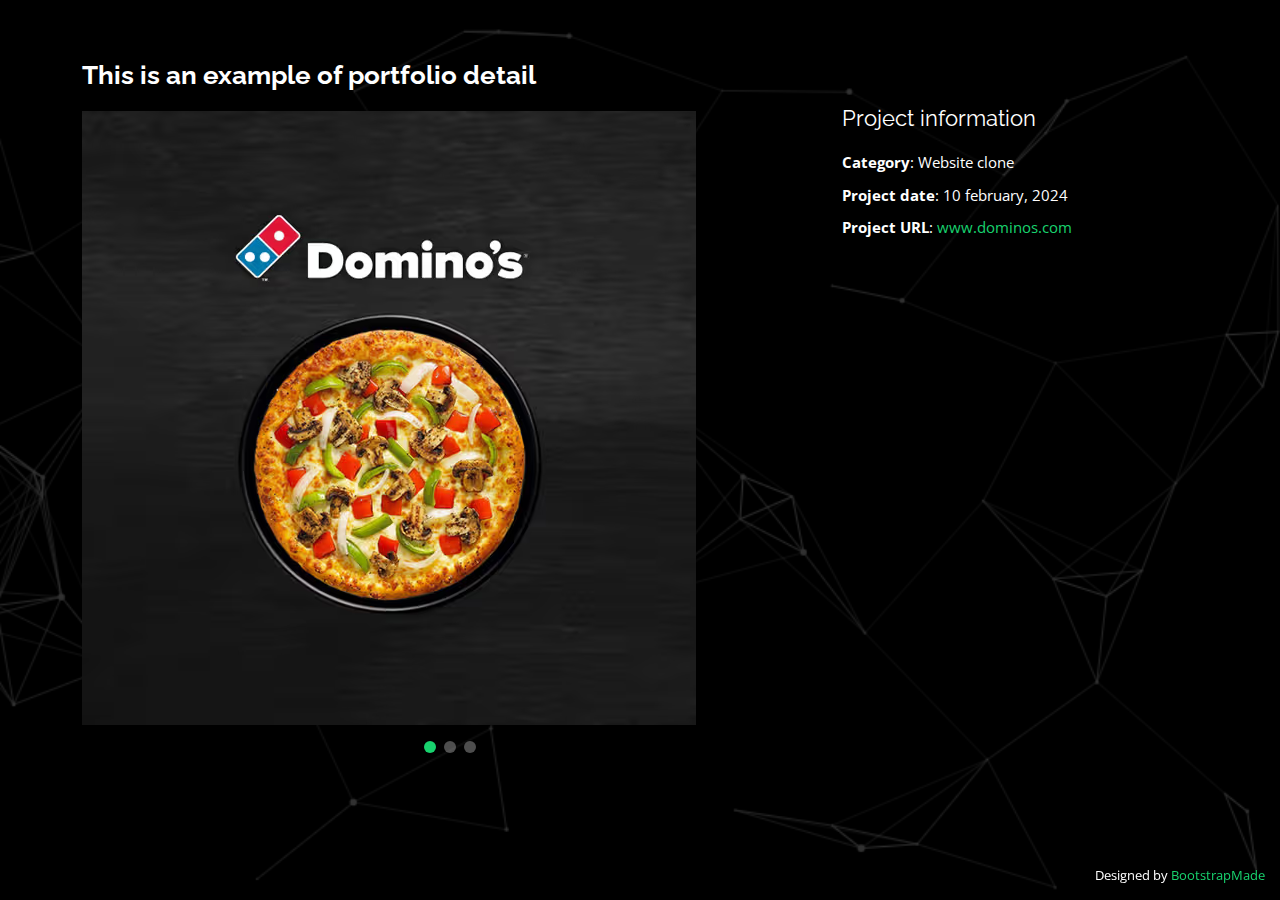
==== dominos-details.html @ b4c53c9f "website" ====
<!DOCTYPE html>
<html lang="en">

<head>
  <meta charset="utf-8">
  <meta content="width=device-width, initial-scale=1.0" name="viewport">

  <title>Portfolio Details - Personal Bootstrap Template</title>
  <meta content="" name="description">
  <meta content="" name="keywords">

  <!-- Favicons -->
  <link href="assets/img/favicon.png" rel="icon">
  <link href="assets/img/apple-touch-icon.png" rel="apple-touch-icon">

  <!-- Google Fonts -->
  <link href="https://fonts.googleapis.com/css?family=Open+Sans:300,300i,400,400i,600,600i,700,700i|Raleway:300,300i,400,400i,500,500i,600,600i,700,700i|Poppins:300,300i,400,400i,500,500i,600,600i,700,700i" rel="stylesheet">

  <!-- Vendor CSS Files -->
  <link href="assets/vendor/bootstrap/css/bootstrap.min.css" rel="stylesheet">
  <link href="assets/vendor/bootstrap-icons/bootstrap-icons.css" rel="stylesheet">
  <link href="assets/vendor/boxicons/css/boxicons.min.css" rel="stylesheet">
  <link href="assets/vendor/glightbox/css/glightbox.min.css" rel="stylesheet">
  <link href="assets/vendor/remixicon/remixicon.css" rel="stylesheet">
  <link href="assets/vendor/swiper/swiper-bundle.min.css" rel="stylesheet">

  <!-- Template Main CSS File -->
  <link href="assets/css/style.css" rel="stylesheet">

  <!-- =======================================================
  * Template Name: Personal
  * Updated: Jan 29 2024 with Bootstrap v5.3.2
  * Template URL: https://bootstrapmade.com/personal-free-resume-bootstrap-template/
  * Author: BootstrapMade.com
  * License: https://bootstrapmade.com/license/
  ======================================================== -->
</head>

<body>

  <main id="main">

    <!-- ======= Portfolio Details ======= -->
    <div id="portfolio-details" class="portfolio-details">
      <div class="container">

        <div class="row">

          <div class="col-lg-8">
            <h2 class="portfolio-title">This is an example of portfolio detail</h2>

            <div class="portfolio-details-slider swiper">
              <div class="swiper-wrapper align-items-center">

                <div class="swiper-slide">
                  <img src="/image/lbben1a5fegprtigwdec.avif" alt="">
                </div>

                <div class="swiper-slide">
                  <img src="/image/dominos3.png" alt="">
                </div>
                
                <div class="swiper-slide">
                  <img src="/image/Dominos2.jpeg" alt="">
                </div>

              </div>
              <div class="swiper-pagination"></div>
            </div>

          </div>

          <div class="col-lg-4 portfolio-info">
            <h3>Project information</h3>
            <ul>
              <li><strong>Category</strong>: Website clone</li>
              <li><strong>Project date</strong>: 10 february, 2024</li>
              <li><strong>Project URL</strong>: <a href="https://tmthwaha.github.io/Domoinos-clone/">www.dominos.com</a></li>
            </ul>
          </div>

        </div>

      </div>
    </div><!-- End Portfolio Details -->

  </main><!-- End #main -->

  <div class="credits">
    <!-- All the links in the footer should remain intact. -->
    <!-- You can delete the links only if you purchased the pro version. -->
    <!-- Licensing information: https://bootstrapmade.com/license/ -->
    <!-- Purchase the pro version with working PHP/AJAX contact form: https://bootstrapmade.com/personal-free-resume-bootstrap-template/ -->
    Designed by <a href="https://bootstrapmade.com/">BootstrapMade</a>
  </div>

  <!-- Vendor JS Files -->
  <script src="assets/vendor/purecounter/purecounter_vanilla.js"></script>
  <script src="assets/vendor/bootstrap/js/bootstrap.bundle.min.js"></script>
  <script src="assets/vendor/glightbox/js/glightbox.min.js"></script>
  <script src="assets/vendor/isotope-layout/isotope.pkgd.min.js"></script>
  <script src="assets/vendor/swiper/swiper-bundle.min.js"></script>
  <script src="assets/vendor/waypoints/noframework.waypoints.js"></script>
  <script src="assets/vendor/php-email-form/validate.js"></script>

  <!-- Template Main JS File -->
  <script src="assets/js/main.js"></script>

</body>

</html>
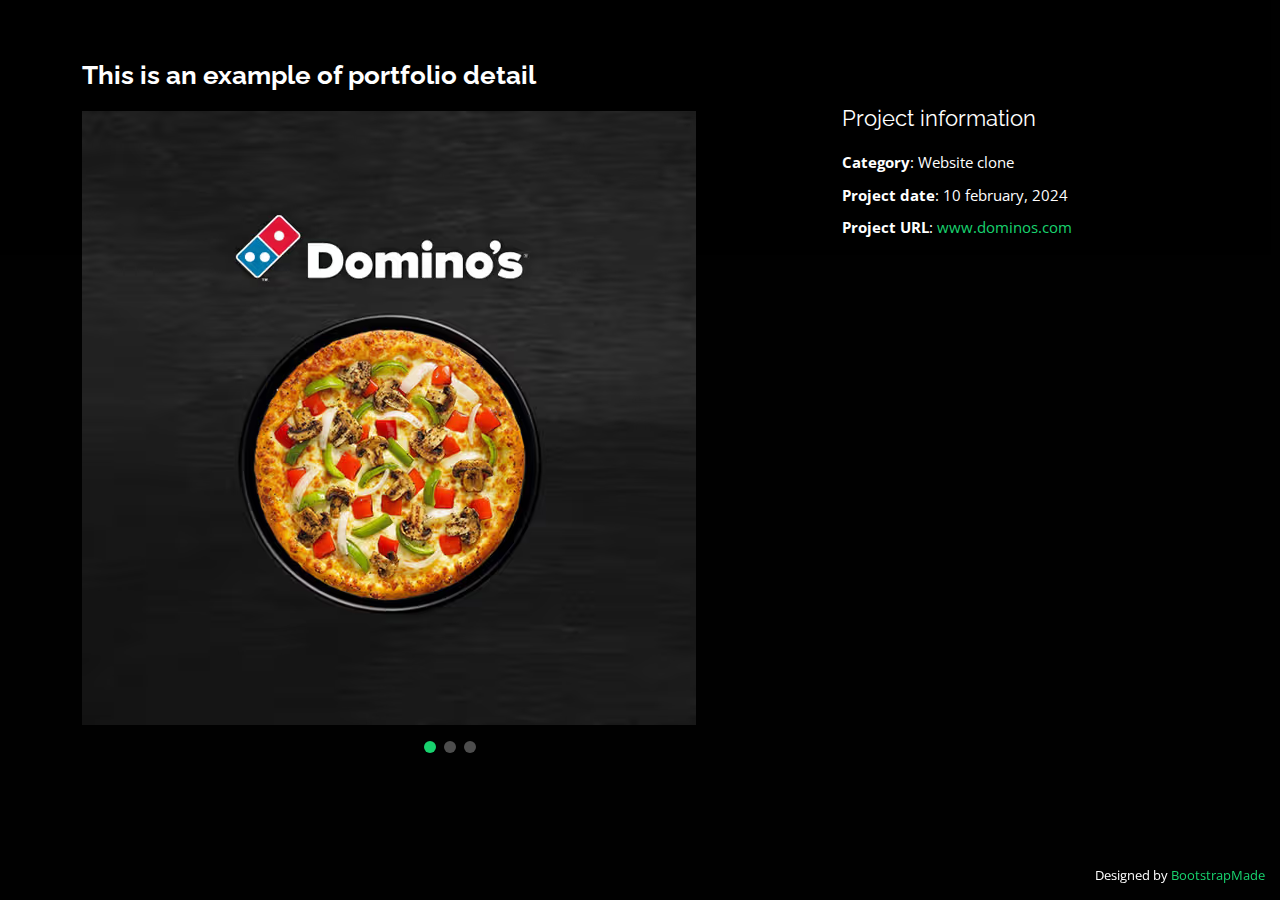
==== commit fe305f40: "submit" ====
--- a/assets/css/style.css
+++ b/assets/css/style.css
@@ -20,7 +20,7 @@
 body::before {
   content: "";
   position: fixed;
-  background: #040404 url("/image/black-background-04-coolbackgrounds.png") top right no-repeat;
+  background: #040404 url("./image/black-background-04-coolbackgrounds.png") top right no-repeat;
   background-size: cover;
   left: 0;
   right: 0;
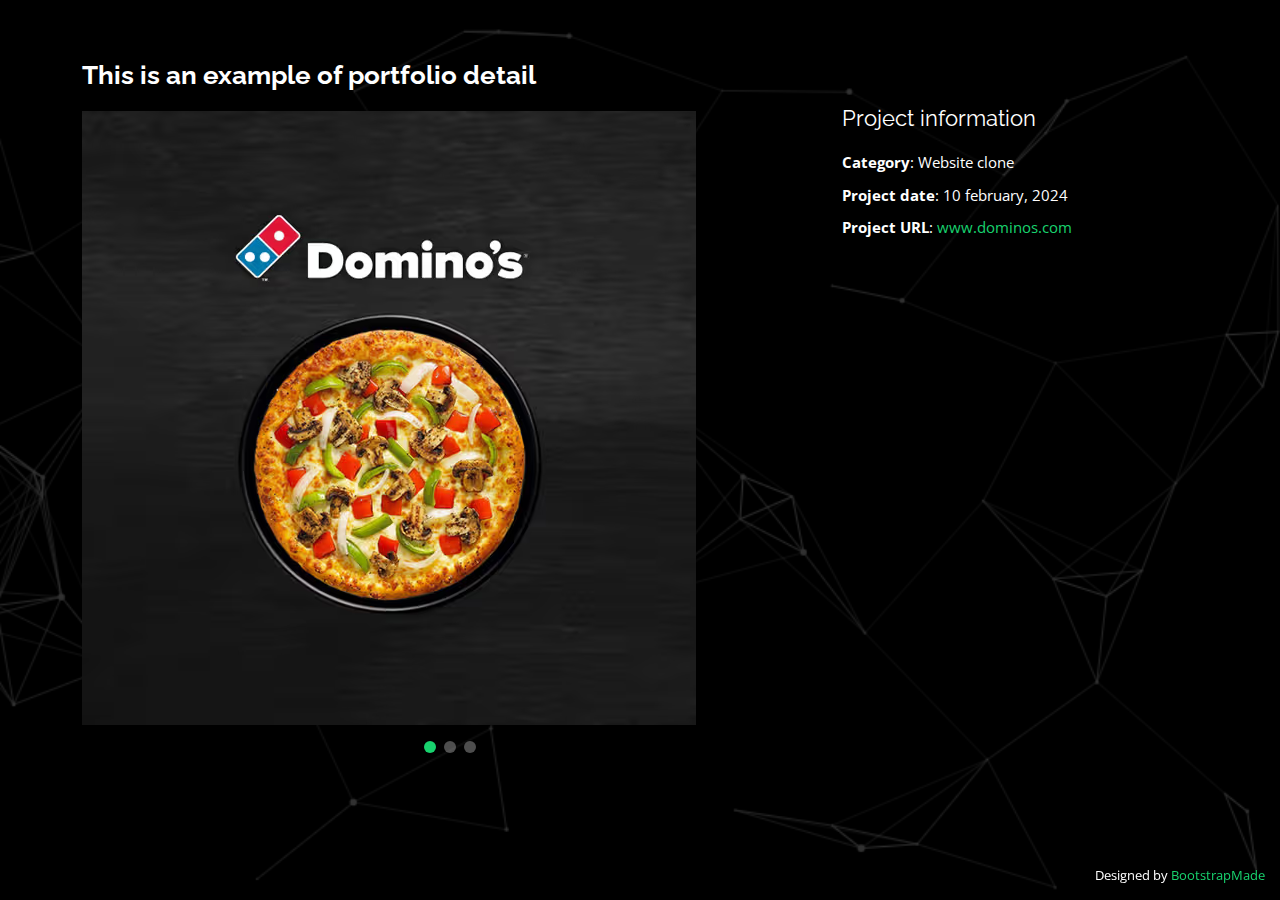
==== commit 9dab0186: "submit" ====
--- a/dominos-details.html
+++ b/dominos-details.html
@@ -53,15 +53,15 @@
               <div class="swiper-wrapper align-items-center">
 
                 <div class="swiper-slide">
-                  <img src="/image/lbben1a5fegprtigwdec.avif" alt="">
+                  <img src="image/lbben1a5fegprtigwdec.avif" alt="">
                 </div>
 
                 <div class="swiper-slide">
-                  <img src="/image/dominos3.png" alt="">
+                  <img src="image/dominos3.png" alt="">
                 </div>
                 
                 <div class="swiper-slide">
-                  <img src="/image/Dominos2.jpeg" alt="">
+                  <img src="image/Dominos2.jpeg" alt="">
                 </div>
 
               </div>
--- a/assets/css/style.css
+++ b/assets/css/style.css
@@ -20,7 +20,7 @@
 body::before {
   content: "";
   position: fixed;
-  background: #040404 url("./image/black-background-04-coolbackgrounds.png") top right no-repeat;
+  background: #040404 url("/image/black-background-04-coolbackgrounds.png") top right no-repeat;
   background-size: cover;
   left: 0;
   right: 0;
